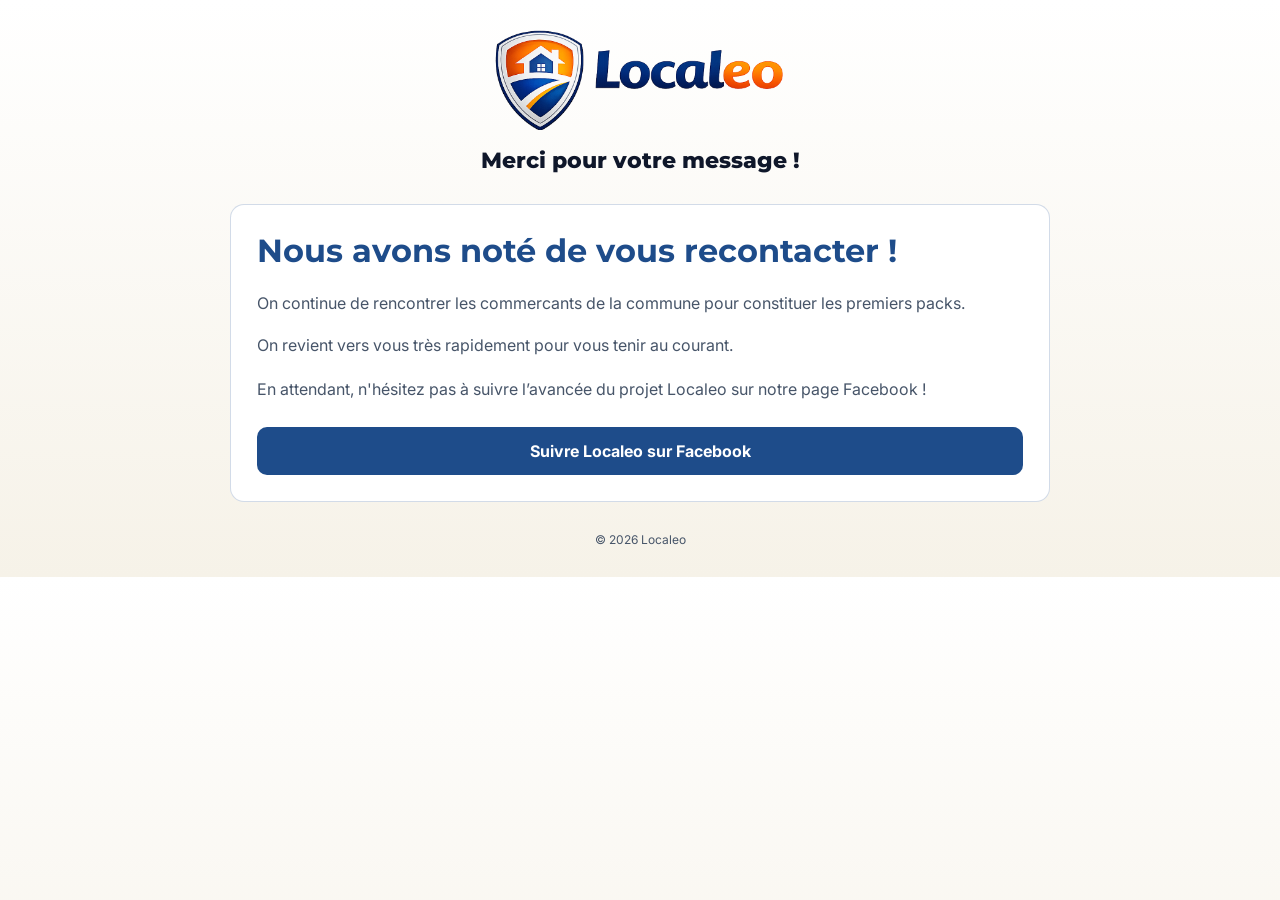
==== confirmation-interet.html @ fa2a5346 "Add files via upload" ====
<!DOCTYPE html>
<html lang="fr">
<head>
<meta charset="UTF-8">
<meta name="viewport" content="width=device-width, initial-scale=1.0">

<title>Merci - Localeo</title>

<link href="https://fonts.googleapis.com/css2?family=Montserrat:wght@700;800&family=Inter:wght@400;500&display=swap" rel="stylesheet">

<style>

:root{
--localeo-blue:#1E4C8A;
--localeo-orange:#F28C28;
--localeo-bg:#F6F2E8;
--text:#0F172A;
--muted:#475569;
}

body{
margin:0;
font-family:'Inter',sans-serif;
background:linear-gradient(180deg,#ffffff,var(--localeo-bg));
color:var(--text);
}

.container{
max-width:820px;
margin:auto;
padding:30px 20px;
}

.header{
text-align:center;
margin-bottom:30px;
}

.logo{
font-family:'Montserrat',sans-serif;
font-weight:800;
font-size:36px;
color:var(--localeo-blue);
}

.logo span{
color:var(--localeo-orange);
}

.tagline{
font-family:'Montserrat',sans-serif;
font-weight:800;
font-size:22px;
margin-top:8px;
}

.card{
background:white;
padding:26px;
border-radius:14px;
border:1px solid rgba(30,76,138,0.2);
}

.card h1{
margin-top:0;
font-family:'Montserrat',sans-serif;
color:var(--localeo-blue);
}

.card p{
line-height:1.6;
color:var(--muted);
}

.steps{
margin-top:18px;
}

.step{
margin:10px 0;
}

.links{
margin-top:25px;
display:flex;
flex-direction:column;
gap:12px;
}

.button{
text-decoration:none;
padding:14px;
border-radius:10px;
font-weight:700;
display:block;
text-align:center;
border:1px solid rgba(30,76,138,0.25);
}

.primary{
background:var(--localeo-blue);
color:white;
border:none;
}

.secondary{
background:white;
color:var(--localeo-blue);
}

.footer{
margin-top:30px;
text-align:center;
font-size:12px;
color:var(--muted);
}

</style>
</head>

<body>

<div class="container">

<div class="header">
<div class="logo">
    <img src="./logo_site.png" alt="Localeo" style="height: 100px;"/>
</div>
<div class="tagline">Merci pour votre message !</div>
</div>

<div class="card">

<h1>Nous avons noté de vous recontacter !</h1>

<p>
    On continue de rencontrer les commercants de la commune pour constituer les premiers packs.
</p>

<p>
    On revient vers vous très rapidement pour vous tenir au courant.
</p>


<p style="margin-top:18px;">
En attendant, n'hésitez pas à suivre l’avancée du projet Localeo sur notre page Facebook !
</p>

<div class="links">
<a class="button primary" href="https://www.facebook.com/profile.php?id=61586409877177&locale=fr_FR" target="_blank">
Suivre Localeo sur Facebook
</a>
</div>

</div>

<div class="footer">
© <span id="year"></span> Localeo
</div>

</div>

<script>
document.getElementById("year").textContent=new Date().getFullYear();
</script>

</body>
</html>
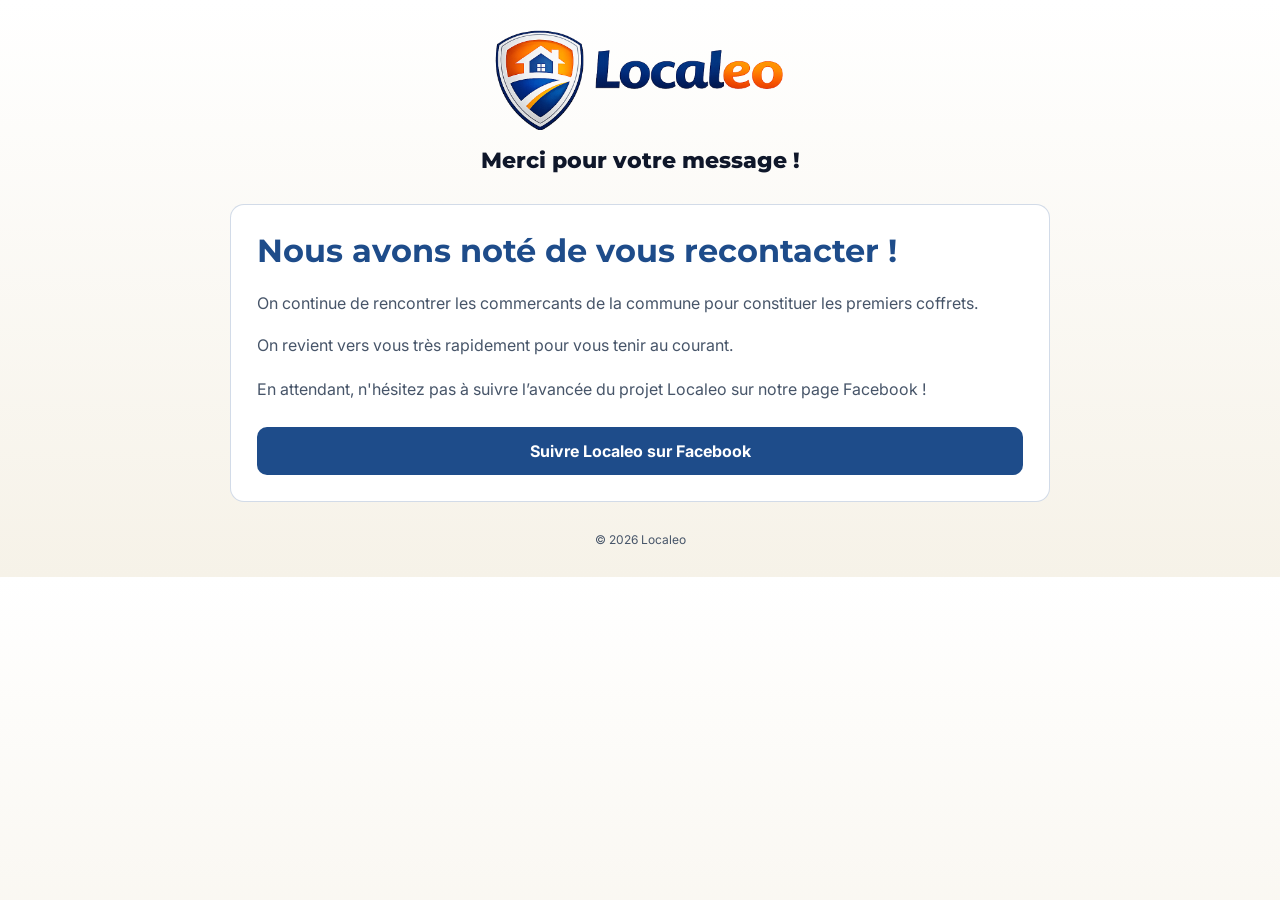
==== commit a3782348: "feat: refacto pack en coffret" ====
--- a/confirmation-interet.html
+++ b/confirmation-interet.html
@@ -134,7 +134,7 @@
 <h1>Nous avons noté de vous recontacter !</h1>
 
 <p>
-    On continue de rencontrer les commercants de la commune pour constituer les premiers packs.
+    On continue de rencontrer les commercants de la commune pour constituer les premiers coffrets.
 </p>
 
 <p>
@@ -165,4 +165,4 @@
 </script>
 
 </body>
-</html>+</html>
